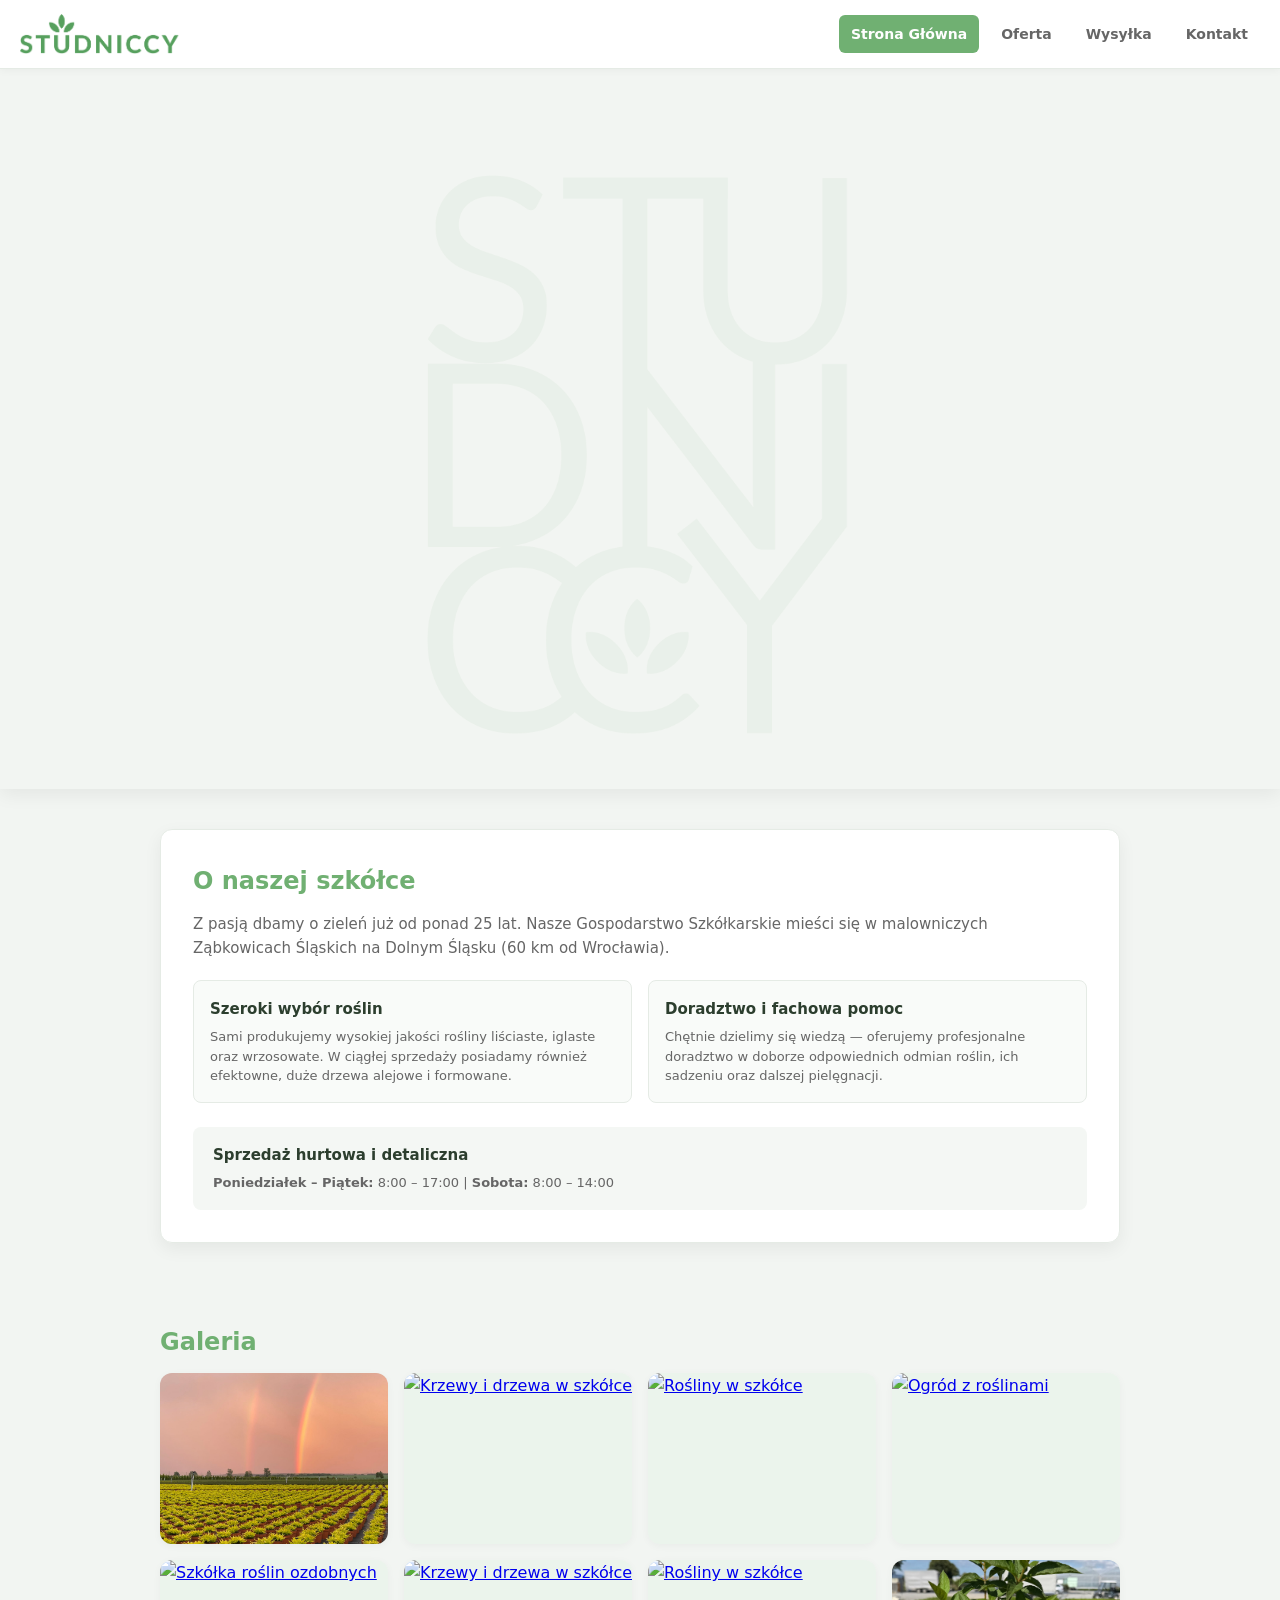
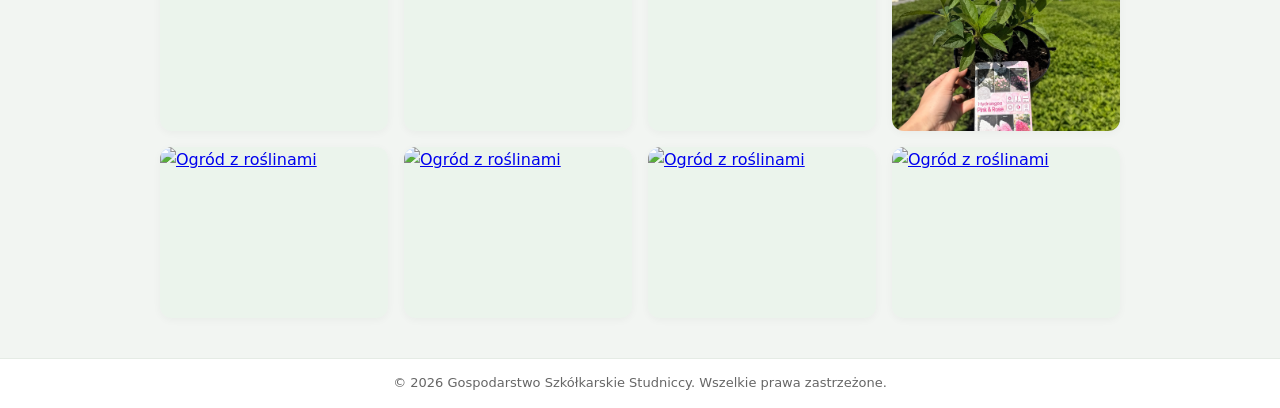
==== index.html @ 4086cefc "zmiany na telefon" ====
<!DOCTYPE html>
<html lang="pl">

<head>
    <meta charset="UTF-8">
    <title>Szkółka Roślin Studniccy</title>
    <link rel="stylesheet" href="style.css">
    <link rel="stylesheet" href="https://cdn.jsdelivr.net/npm/@fancyapps/ui@5.0/dist/fancybox/fancybox.css" />
    <meta name="viewport" content="width=device-width, initial-scale=1.0">
</head>

<body>

    <div class="bg-watermark"></div>

    <header class="navbar">
        <a href="index.html" class="logo">
            <img src="zdjecia/logo.png" alt="Szkółka Studniccy">
        </a>
        <nav class="nav-links">
            <a href="index.html" class="active">Strona Główna</a>
            <a href="oferta.html">Oferta</a>
            <a href="wysylka.html">Wysyłka</a>
            <a href="kontakt.html">Kontakt</a>
        </nav>
    </header>

    <section class="hero-video">
        <div class="video-container">
            <iframe
                src="https://www.youtube.com/embed/TWOJE_ID_FILMU?autoplay=1&mute=1&loop=1&playlist=TWOJE_ID_FILMU&controls=0&rel=0"
                title="Film z drona Gospodarstwo Studniccy"
                allow="accelerometer; autoplay; clipboard-write; encrypted-media; gyroscope; picture-in-picture"
                allowfullscreen>
            </iframe>
        </div>
    </section>
    <section class="about-section">
        <div class="about-card-wrapper">

            <div class="about-content">
                <h2>O naszej szkółce</h2>
                <p class="lead-text">
                    Z pasją dbamy o zieleń już od ponad 25 lat. Nasze Gospodarstwo Szkółkarskie mieści się w
                    malowniczych Ząbkowicach Śląskich na Dolnym Śląsku (60 km od Wrocławia).
                </p>

                <div class="about-grid">
                    <div class="about-card">
                        <h3>Szeroki wybór roślin</h3>
                        <p>Sami produkujemy wysokiej jakości rośliny liściaste, iglaste oraz wrzosowate. W ciągłej
                            sprzedaży posiadamy również efektowne, duże drzewa alejowe i formowane.</p>
                    </div>

                    <div class="about-card">
                        <h3>Doradztwo i fachowa pomoc</h3>
                        <p>Chętnie dzielimy się wiedzą — oferujemy profesjonalne doradztwo w doborze odpowiednich odmian
                            roślin, ich sadzeniu oraz dalszej pielęgnacji.</p>
                    </div>
                </div>

                <div class="opening-hours">
                    <h3>Sprzedaż hurtowa i detaliczna</h3>
                    <p><strong>Poniedziałek – Piątek:</strong> 8:00 – 17:00 | <strong>Sobota:</strong> 8:00 – 14:00</p>
                </div>
            </div>
        </div>
    </section>

    <section class="gallery-section">
        <h2>Galeria</h2>
        <div class="gallery-grid">
            <a href="zdjecia/11.jpg" data-fancybox="galeria" data-caption="Szkółka roślin ozdobnych">
                <img src="zdjecia/11.jpg" alt="Szkółka roślin ozdobnych">
            </a>
            <a href="zdjecia/12.jpg" data-fancybox="galeria" data-caption="Krzewy i drzewa w szkółce">
                <img src="zdjecia/12.jpg" alt="Krzewy i drzewa w szkółce">
            </a>
            <a href="zdjecia/13.jpg" data-fancybox="galeria" data-caption="Rośliny w szkółce">
                <img src="zdjecia/13.jpg" alt="Rośliny w szkółce">
            </a>
            <a href="zdjecia/10.jpg" data-fancybox="galeria" data-caption="Ogród z roślinami">
                <img src="zdjecia/10.jpg" alt="Ogród z roślinami">
            </a>
            <a href="zdjecia/8.jpg" data-fancybox="galeria" data-caption="Szkółka roślin ozdobnych">
                <img src="zdjecia/8.jpg" alt="Szkółka roślin ozdobnych">
            </a>
            <a href="zdjecia/7.jpg" data-fancybox="galeria" data-caption="Krzewy i drzewa w szkółce">
                <img src="zdjecia/7.jpg" alt="Krzewy i drzewa w szkółce">
            </a>
            <a href="zdjecia/6.jpg" data-fancybox="galeria" data-caption="Rośliny w szkółce">
                <img src="zdjecia/6.jpg" alt="Rośliny w szkółce">
            </a>
            <a href="zdjecia/5.jpg" data-fancybox="galeria" data-caption="Ogród z roślinami">
                <img src="zdjecia/5.jpg" alt="Ogród z roślinami">
            </a>
            <a href="zdjecia/4.jpg" data-fancybox="galeria" data-caption="Ogród z roślinami">
                <img src="zdjecia/4.jpg" alt="Ogród z roślinami">
            </a>
            <a href="zdjecia/3.jpg" data-fancybox="galeria" data-caption="Ogród z roślinami">
                <img src="zdjecia/3.jpg" alt="Ogród z roślinami">
            </a>
            <a href="zdjecia/14.jpg" data-fancybox="galeria" data-caption="Ogród z roślinami">
                <img src="zdjecia/14.jpg" alt="Ogród z roślinami">
            </a>
            <a href="zdjecia/15.jpg" data-fancybox="galeria" data-caption="Ogród z roślinami">
                <img src="zdjecia/15.jpg" alt="Ogród z roślinami">
            </a>
        </div>
    </section>

    <footer class="footer">
        <p>&copy; 2026 Gospodarstwo Szkółkarskie Studniccy. Wszelkie prawa zastrzeżone.</p>
    </footer>

    <script src="https://cdn.jsdelivr.net/npm/@fancyapps/ui@5.0/dist/fancybox/fancybox.umd.js"></script>
    <script>
        Fancybox.bind("[data-fancybox]", {
        });
    </script>
</body>

</html>
---- style.css ----
:root {
    --primary-color: #70B072;
    --primary-hover: #5A9B5C;
    --bg-cozy: #F2F5F2;
    --card-bg: #FFFFFF;
    --text-color: #2C3E2E;
    --text-muted: #666666;
    --border-radius: 12px;
    --shadow-sm: 0 2px 8px rgba(0, 0, 0, 0.04);
    --shadow-md: 0 6px 18px rgba(0, 0, 0, 0.06);
}

* {
    box-sizing: border-box;
    margin: 0;
    padding: 0;
}

body {
    font-family: 'Segoe UI', system-ui, -apple-system, sans-serif;
    background-color: var(--bg-cozy);
    color: var(--text-color);
    line-height: 1.6;
    display: flex;
    flex-direction: column;
    min-height: 100vh;
    position: relative;
}

.bg-watermark {
    position: fixed;
    top: 50%;
    left: 50%;
    transform: translate(-50%, -50%);
    width: 800px;
    height: 800px;
    background-image: url('zdjecia/logotlo.png');
    background-repeat: no-repeat;
    background-position: center;
    background-size: contain;
    opacity: 0.05;
    pointer-events: none;
    z-index: -1;
}

.navbar {
    background-color: var(--card-bg);
    border-bottom: 1px solid #E5EBE5;
    padding: 14px 20px;
    display: flex;
    justify-content: space-between;
    align-items: center;
    top: 0;
    z-index: 1000;
    box-shadow: var(--shadow-sm);
    width: 100%;
}

.logo {
    display: flex;
    align-items: center;
    text-decoration: none;
    font-size: 18px;
    font-weight: 800;
    color: var(--primary-color);
    letter-spacing: 1px;
}

.logo img {
    height: 40px;
    width: auto;
    display: block;
}

.nav-links {
    display: flex;
    align-items: center;
    gap: 10px;
}

.nav-links a {
    text-decoration: none;
    color: var(--text-muted);
    font-weight: 600;
    font-size: 14px;
    padding: 8px 12px;
    border-radius: 6px;
    transition: all 0.2s ease;
}

.nav-links a:hover {
    color: var(--primary-color);
    background-color: #EBF4EC;
}

.nav-links a.active {
    color: var(--card-bg);
    background-color: var(--primary-color);
}

.hero-video {
    max-width: 100%;
    margin: 0;
    padding: 0;
    width: 100%;
}

.video-container {
    position: relative;
    padding-bottom: 56.25%;
    height: 0;
    overflow: hidden;
    border-radius: 0;
    box-shadow: var(--shadow-md);
}

.video-container iframe {
    position: absolute;
    top: 0;
    left: 0;
    width: 100%;
    height: 100%;
    border: none;
}

.about-section,
.shipping-section,
.gallery-section,
.info-section,
.offer-section,
.map-section,
.company-photo-section {
    max-width: 1000px;
    margin: 40px auto;
    padding: 0 20px;
    width: 100%;
}

.about-card-wrapper {
    background: var(--card-bg);
    border-radius: var(--border-radius);
    border: 1px solid #E5EBE5;
    box-shadow: var(--shadow-md);
    display: flex;
    gap: 32px;
    padding: 32px;
    align-items: center;
}

.about-image {
    flex: 0 0 40%;
    border-radius: 8px;
    overflow: hidden;
}

.about-image img {
    width: 100%;
    height: 100%;
    max-height: 320px;
    object-fit: cover;
    object-position: center;
    display: block;
    border-radius: 8px;
}

.about-content,
.about-text {
    flex: 1;
    display: flex;
    flex-direction: column;
}

.about-content h2,
.about-text h2,
.gallery-section h2,
.offer-section h2 {
    color: var(--primary-color);
    font-size: 24px;
    margin-bottom: 12px;
}

.lead-text {
    font-size: 15px;
    line-height: 1.6;
    color: var(--text-muted);
    margin-bottom: 20px;
}

.about-grid {
    display: grid;
    grid-template-columns: 1fr 1fr;
    gap: 16px;
    margin-bottom: 24px;
}

.about-card {
    background: #F9FBF9;
    padding: 16px;
    border-radius: 8px;
    border: 1px solid #E5EBE5;
}

.about-card h3 {
    margin-top: 0;
    font-size: 15px;
    color: var(--text-color);
    margin-bottom: 6px;
}

.about-card p {
    margin: 0;
    color: var(--text-muted);
    font-size: 13px;
    line-height: 1.5;
}

.opening-hours {
    background: #F4F7F4;
    padding: 16px 20px;
    border-radius: 8px;
}

.opening-hours h3 {
    margin: 0 0 6px 0;
    font-size: 15px;
    color: var(--text-color);
}

.opening-hours p {
    margin: 0;
    font-size: 13px;
    color: var(--text-muted);
}

.shipping-grid {
    display: grid;
    grid-template-columns: repeat(3, 1fr);
    gap: 20px;
    margin-top: 30px;
}

.shipping-card {
    background: var(--card-bg);
    padding: 24px 20px;
    border-radius: var(--border-radius);
    border: 1px solid #E5EBE5;
    box-shadow: var(--shadow-md);
    text-align: center;
}

.shipping-card h3 {
    font-size: 16px;
    color: var(--primary-color);
    margin-bottom: 10px;
}

.shipping-card p {
    margin: 0;
    color: var(--text-muted);
    font-size: 13.5px;
    line-height: 1.5;
}

.shipping-footer-grid {
    display: grid;
    grid-template-columns: 1fr 1fr;
    gap: 20px;
    margin-top: 30px;
}

.piorin-box,
.note-box {
    background: var(--card-bg);
    padding: 22px 24px;
    border-radius: var(--border-radius);
    box-shadow: var(--shadow-md);
    border: 1px solid #E5EBE5;
}

.piorin-box h4,
.note-box h4 {
    margin: 0 0 8px 0;
    font-size: 15px;
    color: var(--text-color);
}

.piorin-box p,
.note-box p {
    margin: 0;
    font-size: 13.5px;
    color: var(--text-muted);
    line-height: 1.5;
}

.gallery-grid {
    display: grid;
    grid-template-columns: repeat(auto-fill, minmax(220px, 1fr));
    gap: 16px;
}

.gallery-grid a[data-fancybox] {
    display: block;
    position: relative;
    width: 100%;
    aspect-ratio: 4 / 3;
    overflow: hidden;
    border-radius: var(--border-radius);
    box-shadow: var(--shadow-sm);
    background-color: #EBF4EC;
    cursor: pointer;
}

.gallery-grid a[data-fancybox] img {
    width: 100%;
    height: 100%;
    object-fit: cover;
    display: block;
    border-radius: 0;
    transition: transform 0.3s ease, filter 0.3s ease;
}

.gallery-grid a[data-fancybox]:hover img {
    transform: scale(1.06);
    filter: brightness(1.03);
}

.info-grid {
    display: grid;
    grid-template-columns: repeat(3, 1fr);
    gap: 20px;
}

.info-card {
    background-color: var(--card-bg);
    padding: 24px 20px;
    border-radius: var(--border-radius);
    box-shadow: var(--shadow-md);
    text-align: center;
}

.info-card h3 {
    color: var(--primary-color);
    margin-bottom: 8px;
}

.offer-desc {
    margin-bottom: 20px;
    color: var(--text-muted);
}

.category-buttons {
    display: flex;
    gap: 10px;
    margin-bottom: 20px;
}

.category-btn {
    background-color: var(--card-bg);
    color: var(--primary-color);
    border: 1px solid var(--primary-color);
    padding: 8px 20px;
    border-radius: 8px;
    font-weight: 600;
    font-size: 14px;
    cursor: pointer;
    transition: all 0.2s ease;
}

.category-btn.active,
.category-btn:hover {
    background-color: var(--primary-color);
    color: #FFFFFF;
}

.table-container {
    background-color: var(--card-bg);
    border-radius: var(--border-radius);
    box-shadow: var(--shadow-md);
    overflow: hidden;
}

.offer-table {
    width: 100%;
    border-collapse: collapse;
    text-align: left;
}

.offer-table th {
    background-color: var(--primary-color);
    color: #FFFFFF;
    padding: 14px 18px;
    font-weight: 600;
    font-size: 14px;
}

.offer-table td {
    padding: 14px 18px;
    border-bottom: 1px solid #F0F4F0;
    font-size: 14px;
}

.offer-table tbody tr:nth-child(even) {
    background-color: #FBFDFB;
}

.map-container {
    position: relative;
    padding-bottom: 40%;
    height: 0;
    overflow: hidden;
    border-radius: var(--border-radius);
    box-shadow: var(--shadow-md);
}

.map-container iframe {
    position: absolute;
    top: 0;
    left: 0;
    width: 100%;
    height: 100%;
    border: none;
}

.company-photo-card img {
    width: 100%;
    height: auto;
    object-fit: cover;
    border-radius: var(--border-radius);
    box-shadow: var(--shadow-md);
    overflow: hidden;
}

.allegro-section {
    max-width: 1000px;
    margin: 30px auto 0 auto;
    padding: 0 20px;
    width: 100%;
}

.allegro-card {
    background-color: var(--card-bg);
    border: 1px solid #E2EDE2;
    padding: 35px 20px;
    border-radius: var(--border-radius);
    box-shadow: var(--shadow-md);
    display: flex;
    flex-direction: column;
    align-items: center;
    text-align: center;
}

.allegro-card h2 {
    color: var(--primary-color);
    margin-bottom: 10px;
    font-size: 22px;
}

.allegro-card p {
    margin-bottom: 20px;
    color: var(--text-muted);
    max-width: 600px;
    font-size: 14px;
}

.allegro-btn {
    display: inline-block;
    margin: 0 auto;
    background-color: #FF5A00;
    color: #FFFFFF;
    padding: 14px 32px;
    text-decoration: none;
    font-weight: 700;
    font-size: 15px;
    border-radius: 8px;
    box-shadow: 0 4px 12px rgba(255, 90, 0, 0.2);
    transition: all 0.2s ease;
}

.allegro-btn:hover {
    background-color: #E04F00;
    transform: translateY(-2px);
}

.contact-list {
    list-style: none;
    padding: 0;
    margin: 0 0 24px 0;
}

.contact-list li {
    font-size: 15px;
    color: var(--text-color);
    padding: 8px 0;
    border-bottom: 1px solid #E5EBE5;
}

.contact-list li:last-child {
    border-bottom: none;
}

.contact-list a {
    color: var(--primary-color);
    text-decoration: none;
    font-weight: 600;
}

.contact-list a:hover {
    text-decoration: underline;
}

.footer {
    margin-top: auto;
    text-align: center;
    padding: 14px 20px;
    background-color: var(--card-bg);
    border-top: 1px solid #E5EBE5;
    color: var(--text-muted);
    font-size: 13px;
}

/* Wklej na samym dole pliku style.css */
@media (max-width: 850px) {
    .navbar {
        flex-direction: column !important;
        gap: 15px !important;
        padding: 15px !important;
    }

    .nav-links {
        flex-direction: column !important;
        width: 100% !important;
        gap: 8px !important;
    }

    .nav-links a {
        width: 100% !important;
        text-align: center !important;
    }

    .about-grid {
        grid-template-columns: 1fr !important;
    }

    .gallery-grid {
        grid-template-columns: 1fr !important;
    }

    .shipping-grid,
    .shipping-footer-grid,
    .info-grid {
        grid-template-columns: 1fr !important;
    }

    .about-card-wrapper {
        flex-direction: column !important;
    }
}
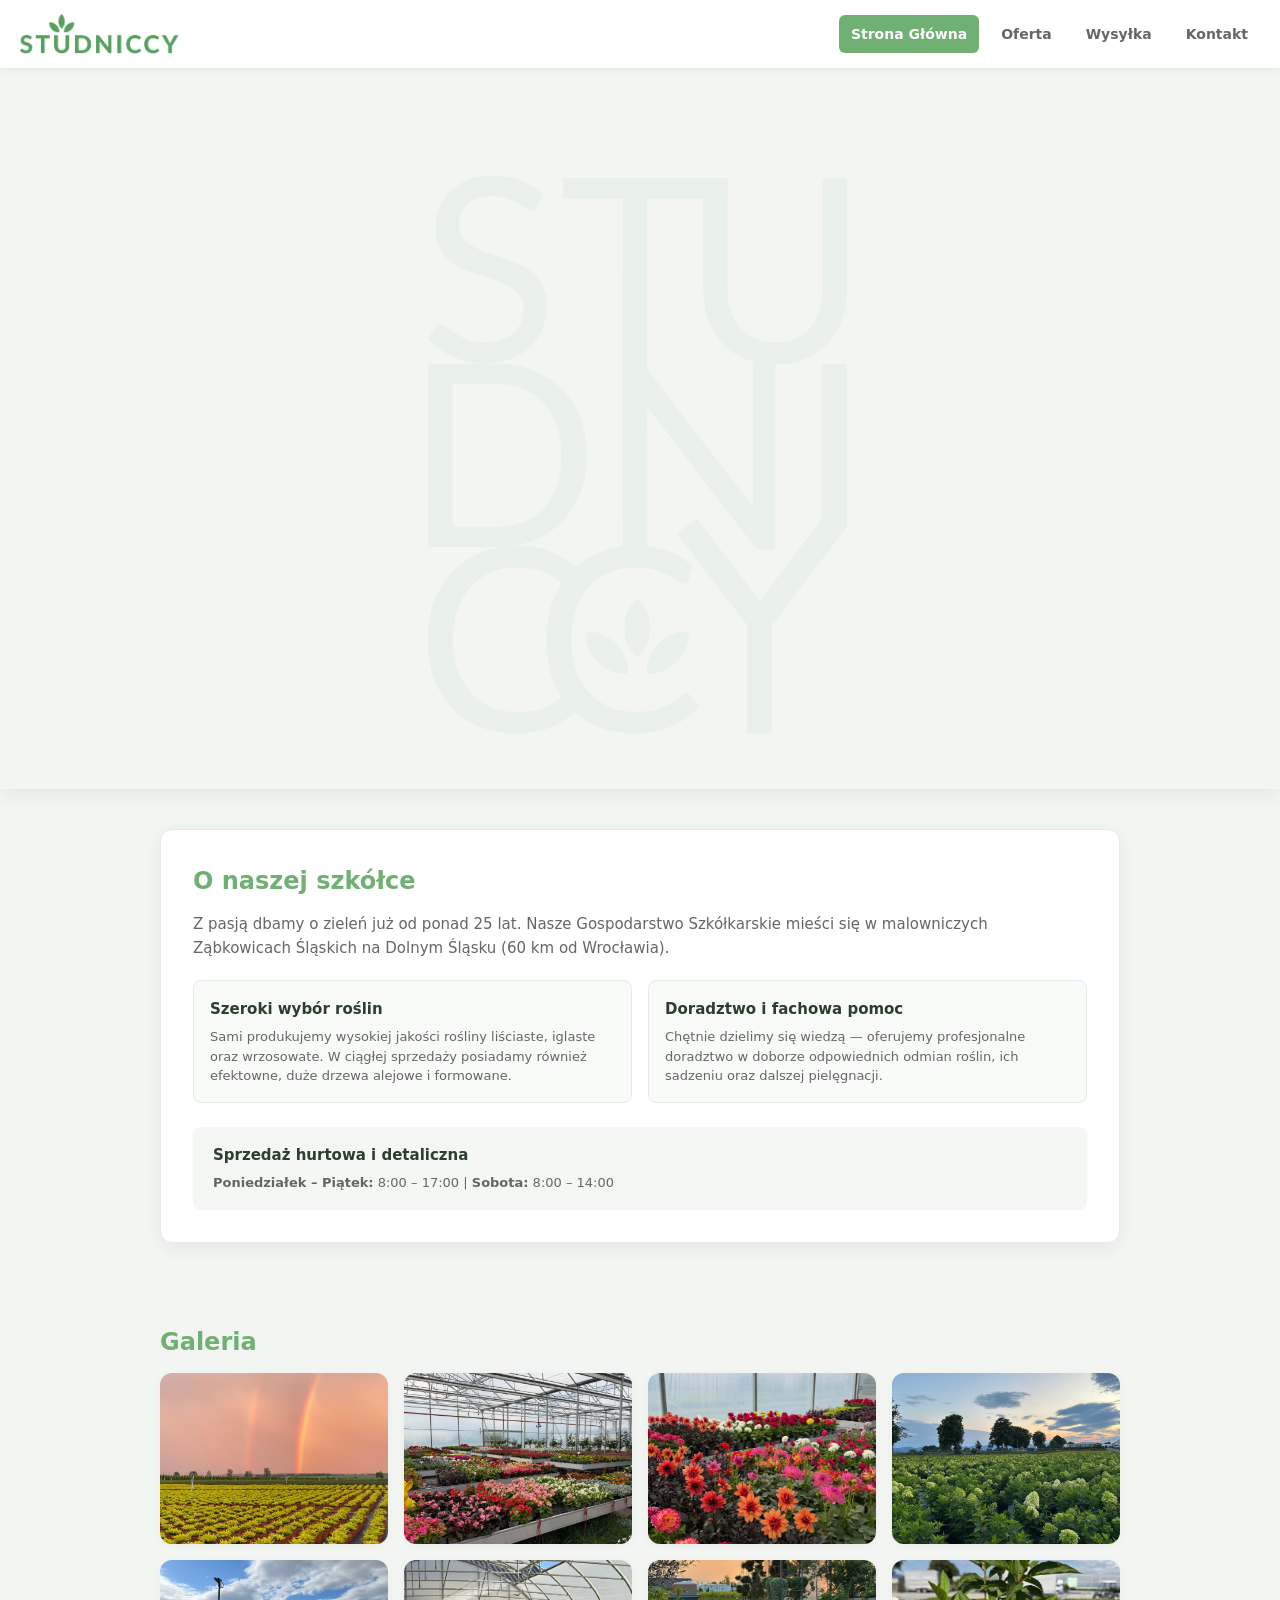
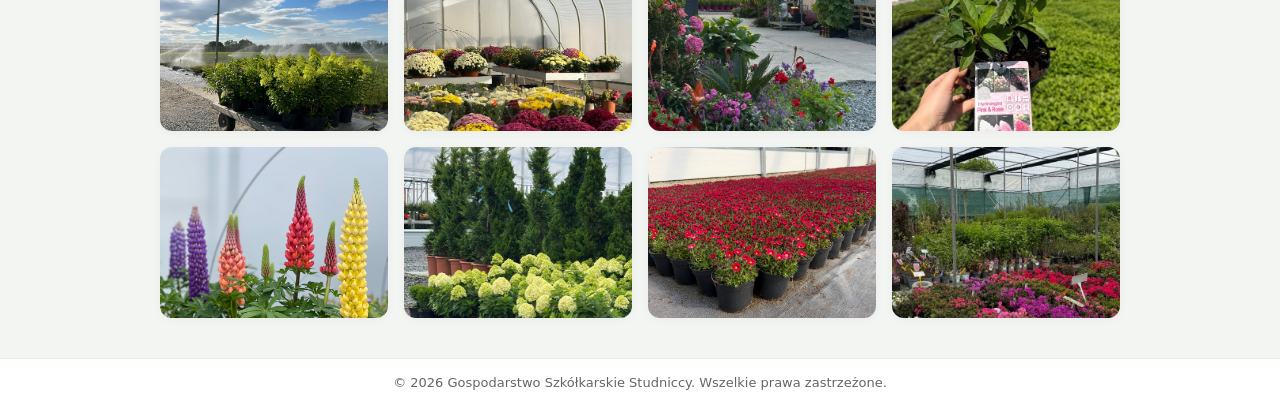
==== commit 69956f61: "Zdjecia rozmiar" ====
--- a/index.html
+++ b/index.html
@@ -71,40 +71,40 @@
         <h2>Galeria</h2>
         <div class="gallery-grid">
             <a href="zdjecia/11.jpg" data-fancybox="galeria" data-caption="Szkółka roślin ozdobnych">
-                <img src="zdjecia/11.jpg" alt="Szkółka roślin ozdobnych">
+                <img src="zdjecia/Mini/11.jpg" alt="Szkółka roślin ozdobnych">
             </a>
             <a href="zdjecia/12.jpg" data-fancybox="galeria" data-caption="Krzewy i drzewa w szkółce">
-                <img src="zdjecia/12.jpg" alt="Krzewy i drzewa w szkółce">
+                <img src="zdjecia/Mini/12.jpg" alt="Krzewy i drzewa w szkółce">
             </a>
             <a href="zdjecia/13.jpg" data-fancybox="galeria" data-caption="Rośliny w szkółce">
-                <img src="zdjecia/13.jpg" alt="Rośliny w szkółce">
+                <img src="zdjecia/Mini/13.jpg" alt="Rośliny w szkółce">
             </a>
             <a href="zdjecia/10.jpg" data-fancybox="galeria" data-caption="Ogród z roślinami">
-                <img src="zdjecia/10.jpg" alt="Ogród z roślinami">
+                <img src="zdjecia/Mini/10.jpg" alt="Ogród z roślinami">
             </a>
             <a href="zdjecia/8.jpg" data-fancybox="galeria" data-caption="Szkółka roślin ozdobnych">
-                <img src="zdjecia/8.jpg" alt="Szkółka roślin ozdobnych">
+                <img src="zdjecia/Mini/8.jpg" alt="Szkółka roślin ozdobnych">
             </a>
             <a href="zdjecia/7.jpg" data-fancybox="galeria" data-caption="Krzewy i drzewa w szkółce">
-                <img src="zdjecia/7.jpg" alt="Krzewy i drzewa w szkółce">
+                <img src="zdjecia/Mini/7.jpg" alt="Krzewy i drzewa w szkółce">
             </a>
             <a href="zdjecia/6.jpg" data-fancybox="galeria" data-caption="Rośliny w szkółce">
-                <img src="zdjecia/6.jpg" alt="Rośliny w szkółce">
+                <img src="zdjecia/Mini/6.jpg" alt="Rośliny w szkółce">
             </a>
             <a href="zdjecia/5.jpg" data-fancybox="galeria" data-caption="Ogród z roślinami">
-                <img src="zdjecia/5.jpg" alt="Ogród z roślinami">
+                <img src="zdjecia/Mini/5.jpg" alt="Ogród z roślinami">
             </a>
             <a href="zdjecia/4.jpg" data-fancybox="galeria" data-caption="Ogród z roślinami">
-                <img src="zdjecia/4.jpg" alt="Ogród z roślinami">
+                <img src="zdjecia/Mini/4.jpg" alt="Ogród z roślinami">
             </a>
             <a href="zdjecia/3.jpg" data-fancybox="galeria" data-caption="Ogród z roślinami">
-                <img src="zdjecia/3.jpg" alt="Ogród z roślinami">
+                <img src="zdjecia/Mini/3.jpg" alt="Ogród z roślinami">
             </a>
             <a href="zdjecia/14.jpg" data-fancybox="galeria" data-caption="Ogród z roślinami">
-                <img src="zdjecia/14.jpg" alt="Ogród z roślinami">
+                <img src="zdjecia/Mini/14.jpg" alt="Ogród z roślinami">
             </a>
             <a href="zdjecia/15.jpg" data-fancybox="galeria" data-caption="Ogród z roślinami">
-                <img src="zdjecia/15.jpg" alt="Ogród z roślinami">
+                <img src="zdjecia/Mini/15.jpg" alt="Ogród z roślinami">
             </a>
         </div>
     </section>
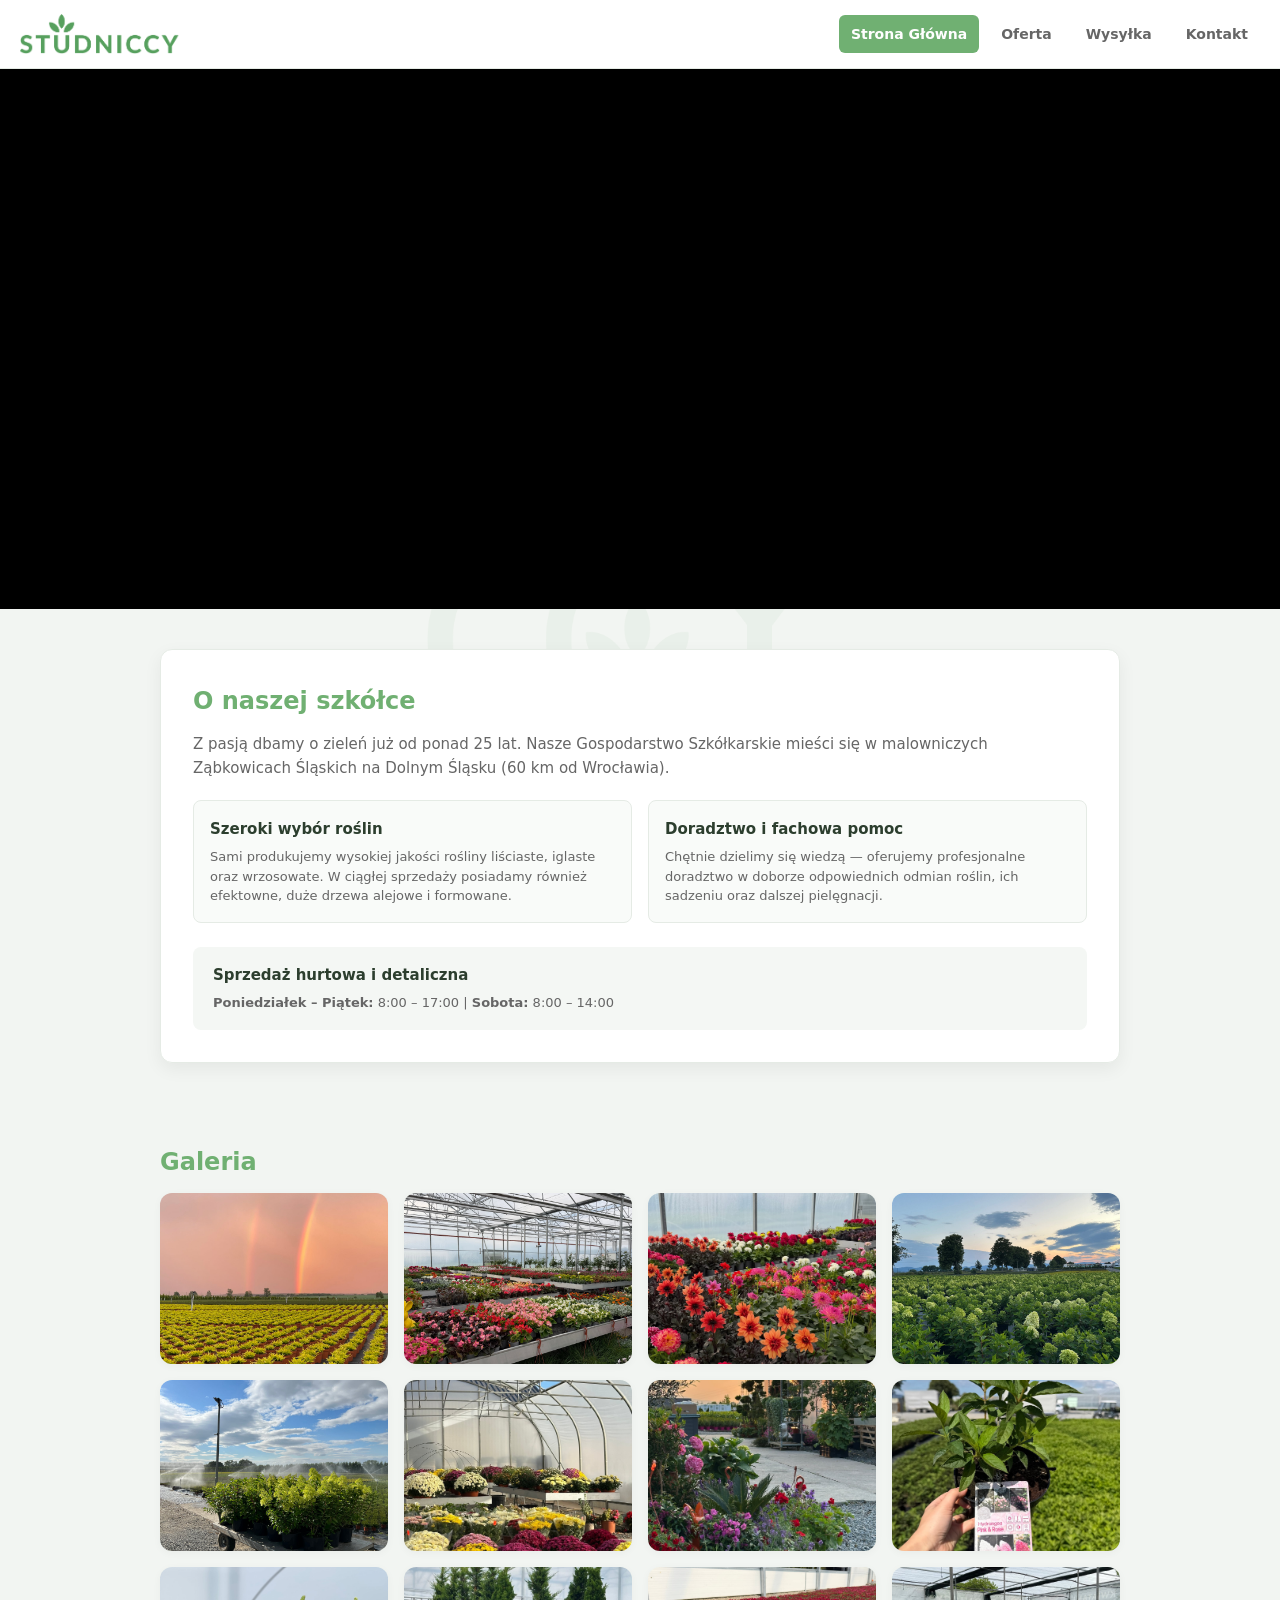
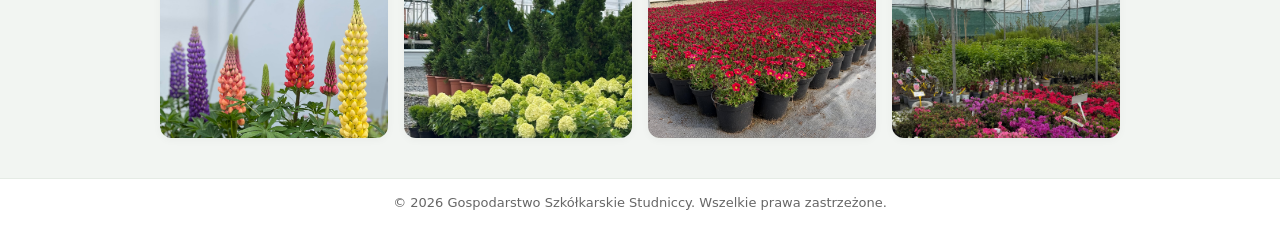
==== commit ceeb7757: "Video" ====
--- a/index.html
+++ b/index.html
@@ -24,17 +24,15 @@
             <a href="kontakt.html">Kontakt</a>
         </nav>
     </header>
-
-    <section class="hero-video">
-        <div class="video-container">
-            <iframe
-                src="https://www.youtube.com/embed/TWOJE_ID_FILMU?autoplay=1&mute=1&loop=1&playlist=TWOJE_ID_FILMU&controls=0&rel=0"
-                title="Film z drona Gospodarstwo Studniccy"
-                allow="accelerometer; autoplay; clipboard-write; encrypted-media; gyroscope; picture-in-picture"
-                allowfullscreen>
-            </iframe>
-        </div>
-    </section>
+<section class="hero-video">
+    <div class="video-container">
+        <video autoplay muted loop playsinline class="bg-video">
+            <source src="zdjecia/film.mp4" type="video/mp4">
+            Twoja przeglądarka nie obsługuje odtwarzania wideo.
+        </video>
+    </div>
+</section>
+    
     <section class="about-section">
         <div class="about-card-wrapper">
 
--- a/style.css
+++ b/style.css
@@ -99,28 +99,27 @@
 }
 
 .hero-video {
-    max-width: 100%;
-    margin: 0;
-    padding: 0;
-    width: 100%;
+    position: relative;
+    width: 100%;
+    height: 60vh;
+    min-height: 350px;
+    overflow: hidden;
+    background-color: #000;
 }
 
 .video-container {
-    position: relative;
-    padding-bottom: 56.25%;
-    height: 0;
-    overflow: hidden;
-    border-radius: 0;
-    box-shadow: var(--shadow-md);
-}
-
-.video-container iframe {
     position: absolute;
     top: 0;
     left: 0;
     width: 100%;
     height: 100%;
-    border: none;
+}
+
+.bg-video {
+    width: 100%;
+    height: 100%;
+    object-fit: cover;
+    display: block;
 }
 
 .about-section,
@@ -554,4 +553,10 @@
     .about-card-wrapper {
         flex-direction: column !important;
     }
+
+    .hero-video {
+        height: 40vh !important;
+        min-height: 250px !important;
+    }
+
 }
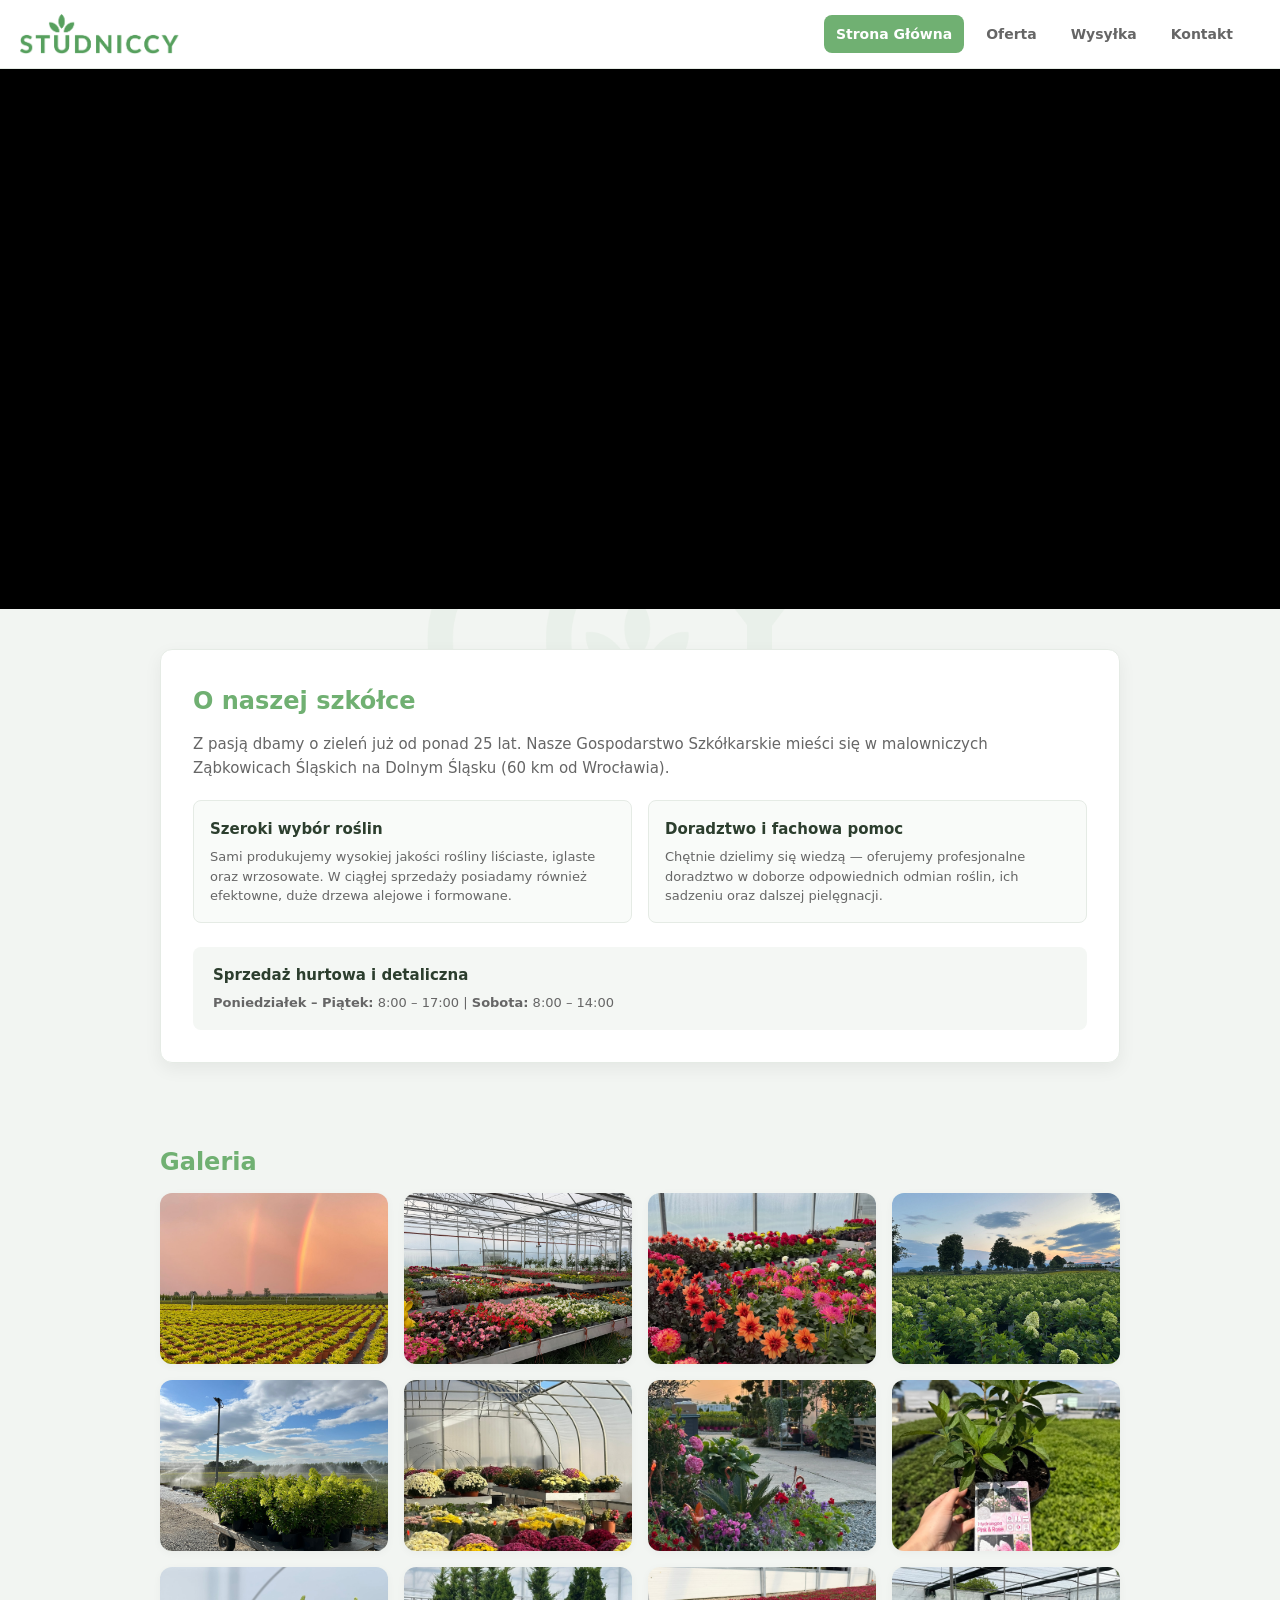
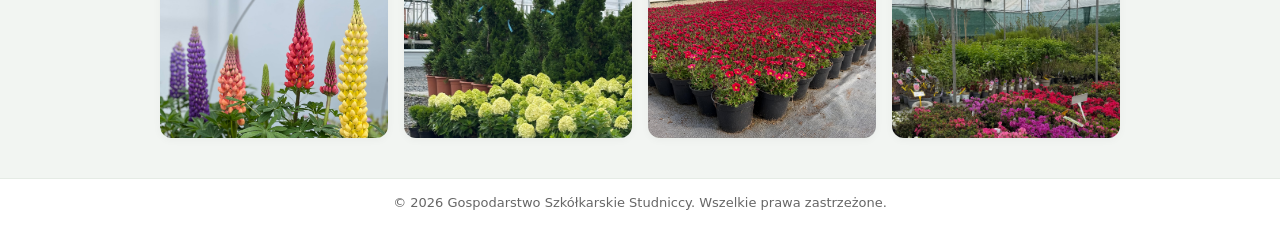
==== commit 57874b96: "Zmiana jezyka" ====
--- a/index.html
+++ b/index.html
@@ -7,6 +7,7 @@
     <link rel="stylesheet" href="style.css">
     <link rel="stylesheet" href="https://cdn.jsdelivr.net/npm/@fancyapps/ui@5.0/dist/fancybox/fancybox.css" />
     <meta name="viewport" content="width=device-width, initial-scale=1.0">
+    <link rel="icon" type="image/png" href="zdjecia/logomini.png">
 </head>
 
 <body>
@@ -15,27 +16,37 @@
 
     <header class="navbar">
         <a href="index.html" class="logo">
-            <img src="zdjecia/logo.png" alt="Szkółka Studniccy">
+            <img src="zdjecia/logo.png" alt="Logo">
         </a>
-        <nav class="nav-links">
+
+        <nav class="nav-links" id="nav-links">
             <a href="index.html" class="active">Strona Główna</a>
             <a href="oferta.html">Oferta</a>
             <a href="wysylka.html">Wysyłka</a>
             <a href="kontakt.html">Kontakt</a>
+            <div id="google_translate_element"></div>
         </nav>
+
+        <div class="nav-right">
+            <button class="burger-menu" id="burger-btn" aria-label="Menu">
+                <span></span>
+                <span></span>
+                <span></span>
+            </button>
+        </div>
     </header>
-<section class="hero-video">
-    <div class="video-container">
-        <video autoplay muted loop playsinline class="bg-video">
-            <source src="zdjecia/film.mp4" type="video/mp4">
-            Twoja przeglądarka nie obsługuje odtwarzania wideo.
-        </video>
-    </div>
-</section>
-    
+
+    <section class="hero-video">
+        <div class="video-container">
+            <video autoplay muted loop playsinline class="bg-video">
+                <source src="zdjecia/film.mp4" type="video/mp4">
+                Twoja przeglądarka nie obsługuje odtwarzania wideo.
+            </video>
+        </div>
+    </section>
+
     <section class="about-section">
         <div class="about-card-wrapper">
-
             <div class="about-content">
                 <h2>O naszej szkółce</h2>
                 <p class="lead-text">
@@ -68,40 +79,40 @@
     <section class="gallery-section">
         <h2>Galeria</h2>
         <div class="gallery-grid">
-            <a href="zdjecia/11.jpg" data-fancybox="galeria" data-caption="Szkółka roślin ozdobnych">
+            <a href="zdjecia/Normal/11.jpg" data-fancybox="galeria" data-caption="Szkółka roślin ozdobnych">
                 <img src="zdjecia/Mini/11.jpg" alt="Szkółka roślin ozdobnych">
             </a>
-            <a href="zdjecia/12.jpg" data-fancybox="galeria" data-caption="Krzewy i drzewa w szkółce">
+            <a href="zdjecia/Normal/12.jpg" data-fancybox="galeria" data-caption="Krzewy i drzewa w szkółce">
                 <img src="zdjecia/Mini/12.jpg" alt="Krzewy i drzewa w szkółce">
             </a>
-            <a href="zdjecia/13.jpg" data-fancybox="galeria" data-caption="Rośliny w szkółce">
+            <a href="zdjecia/Normal/13.jpg" data-fancybox="galeria" data-caption="Rośliny w szkółce">
                 <img src="zdjecia/Mini/13.jpg" alt="Rośliny w szkółce">
             </a>
-            <a href="zdjecia/10.jpg" data-fancybox="galeria" data-caption="Ogród z roślinami">
+            <a href="zdjecia/Normal/10.jpg" data-fancybox="galeria" data-caption="Ogród z roślinami">
                 <img src="zdjecia/Mini/10.jpg" alt="Ogród z roślinami">
             </a>
-            <a href="zdjecia/8.jpg" data-fancybox="galeria" data-caption="Szkółka roślin ozdobnych">
+            <a href="zdjecia/Normal/8.jpg" data-fancybox="galeria" data-caption="Szkółka roślin ozdobnych">
                 <img src="zdjecia/Mini/8.jpg" alt="Szkółka roślin ozdobnych">
             </a>
-            <a href="zdjecia/7.jpg" data-fancybox="galeria" data-caption="Krzewy i drzewa w szkółce">
+            <a href="zdjecia/Normal/7.jpg" data-fancybox="galeria" data-caption="Krzewy i drzewa w szkółce">
                 <img src="zdjecia/Mini/7.jpg" alt="Krzewy i drzewa w szkółce">
             </a>
-            <a href="zdjecia/6.jpg" data-fancybox="galeria" data-caption="Rośliny w szkółce">
+            <a href="zdjecia/Normal/6.jpg" data-fancybox="galeria" data-caption="Rośliny w szkółce">
                 <img src="zdjecia/Mini/6.jpg" alt="Rośliny w szkółce">
             </a>
-            <a href="zdjecia/5.jpg" data-fancybox="galeria" data-caption="Ogród z roślinami">
+            <a href="zdjecia/Normal/5.jpg" data-fancybox="galeria" data-caption="Ogród z roślinami">
                 <img src="zdjecia/Mini/5.jpg" alt="Ogród z roślinami">
             </a>
-            <a href="zdjecia/4.jpg" data-fancybox="galeria" data-caption="Ogród z roślinami">
+            <a href="zdjecia/Normal/4.jpg" data-fancybox="galeria" data-caption="Ogród z roślinami">
                 <img src="zdjecia/Mini/4.jpg" alt="Ogród z roślinami">
             </a>
-            <a href="zdjecia/3.jpg" data-fancybox="galeria" data-caption="Ogród z roślinami">
+            <a href="zdjecia/Normal/3.jpg" data-fancybox="galeria" data-caption="Ogród z roślinami">
                 <img src="zdjecia/Mini/3.jpg" alt="Ogród z roślinami">
             </a>
-            <a href="zdjecia/14.jpg" data-fancybox="galeria" data-caption="Ogród z roślinami">
+            <a href="zdjecia/Normal/14.jpg" data-fancybox="galeria" data-caption="Ogród z roślinami">
                 <img src="zdjecia/Mini/14.jpg" alt="Ogród z roślinami">
             </a>
-            <a href="zdjecia/15.jpg" data-fancybox="galeria" data-caption="Ogród z roślinami">
+            <a href="zdjecia/Normal/15.jpg" data-fancybox="galeria" data-caption="Ogród z roślinami">
                 <img src="zdjecia/Mini/15.jpg" alt="Ogród z roślinami">
             </a>
         </div>
@@ -113,9 +124,32 @@
 
     <script src="https://cdn.jsdelivr.net/npm/@fancyapps/ui@5.0/dist/fancybox/fancybox.umd.js"></script>
     <script>
-        Fancybox.bind("[data-fancybox]", {
-        });
+        Fancybox.bind("[data-fancybox]", {});
+
+        const burgerBtn = document.getElementById('burger-btn');
+        const navLinks = document.getElementById('nav-links');
+
+        if (burgerBtn && navLinks) {
+            burgerBtn.addEventListener('click', () => {
+                navLinks.classList.toggle('active');
+            });
+
+            document.querySelectorAll('.nav-links a').forEach(link => {
+                link.addEventListener('click', () => {
+                    navLinks.classList.remove('active');
+                });
+            });
+        }
+
+        function googleTranslateElementInit() {
+            new google.translate.TranslateElement({
+                pageLanguage: 'pl',
+                includedLanguages: 'en,pl'
+            }, 'google_translate_element');
+        }
     </script>
+    <script type="text/javascript" src="//translate.google.com/translate_a/element.js?cb=googleTranslateElementInit"></script>
+
 </body>
 
 </html>
--- a/style.css
+++ b/style.css
@@ -25,6 +25,7 @@
     flex-direction: column;
     min-height: 100vh;
     position: relative;
+    top: 0px !important;
 }
 
 .bg-watermark {
@@ -50,10 +51,10 @@
     display: flex;
     justify-content: space-between;
     align-items: center;
-    top: 0;
+    width: 100%;
+    position: relative;
     z-index: 1000;
     box-shadow: var(--shadow-sm);
-    width: 100%;
 }
 
 .logo {
@@ -72,10 +73,38 @@
     display: block;
 }
 
+.nav-right {
+    display: flex;
+    align-items: center;
+    gap: 15px;
+}
+
+.burger-menu {
+    display: none;
+    flex-direction: column;
+    justify-content: space-around;
+    width: 30px;
+    height: 25px;
+    background: transparent;
+    border: none;
+    cursor: pointer;
+    padding: 0;
+    z-index: 1001;
+}
+
+.burger-menu span {
+    width: 100%;
+    height: 3px;
+    background-color: var(--primary-color);
+    border-radius: 2px;
+    transition: all 0.3s ease;
+}
+
 .nav-links {
     display: flex;
     align-items: center;
     gap: 10px;
+    margin-left: auto;
 }
 
 .nav-links a {
@@ -84,7 +113,7 @@
     font-weight: 600;
     font-size: 14px;
     padding: 8px 12px;
-    border-radius: 6px;
+    border-radius: 8px;
     transition: all 0.2s ease;
 }
 
@@ -98,11 +127,38 @@
     background-color: var(--primary-color);
 }
 
+/* Widżet Google Translate */
+#google_translate_element {
+    display: inline-block !important;
+    margin-left: 5px;
+}
+
+.goog-te-gadget {
+    font-size: 0px !important;
+    color: transparent !important;
+}
+
+.goog-te-gadget .goog-te-combo {
+    padding: 6px 10px;
+    border-radius: 8px;
+    border: 1px solid var(--primary-color);
+    color: var(--text-color);
+    background-color: var(--card-bg);
+    font-size: 13px;
+    font-weight: 600;
+    cursor: pointer;
+    outline: none;
+}
+
+.goog-te-banner-frame.skiptranslate {
+    display: none !important;
+}
+
 .hero-video {
     position: relative;
     width: 100%;
     height: 60vh;
-    min-height: 350px;
+    min-height: 250px;
     overflow: hidden;
     background-color: #000;
 }
@@ -517,33 +573,51 @@
     font-size: 13px;
 }
 
-/* Wklej na samym dole pliku style.css */
 @media (max-width: 850px) {
     .navbar {
+        position: relative !important;
+        display: flex !important;
+        justify-content: space-between !important;
+        align-items: center !important;
+        padding: 10px 20px !important;
+        z-index: 1000;
+    }
+
+    .burger-menu {
+        display: flex !important;
+    }
+
+    .nav-links {
+        display: none;
+        position: absolute !important;
+        top: 100% !important;
+        left: 0 !important;
+        width: 100% !important;
+        background-color: #ffffff !important;
         flex-direction: column !important;
-        gap: 15px !important;
-        padding: 15px !important;
-    }
-
-    .nav-links {
-        flex-direction: column !important;
-        width: 100% !important;
-        gap: 8px !important;
+        padding: 15px 0 !important;
+        box-shadow: 0px 10px 15px rgba(0, 0, 0, 0.1) !important;
+        z-index: 1001 !important;
+        margin-left: 0 !important;
+        align-items: center !important;
+    }
+
+    .nav-links.active {
+        display: flex !important;
     }
 
     .nav-links a {
         width: 100% !important;
         text-align: center !important;
-    }
-
-    .about-grid {
-        grid-template-columns: 1fr !important;
-    }
-
-    .gallery-grid {
-        grid-template-columns: 1fr !important;
-    }
-
+        padding: 12px 0 !important;
+    }
+
+    #google_translate_element {
+        margin: 10px 0 0 0 !important;
+    }
+
+    .about-grid,
+    .gallery-grid,
     .shipping-grid,
     .shipping-footer-grid,
     .info-grid {
@@ -558,5 +632,4 @@
         height: 40vh !important;
         min-height: 250px !important;
     }
-
 }
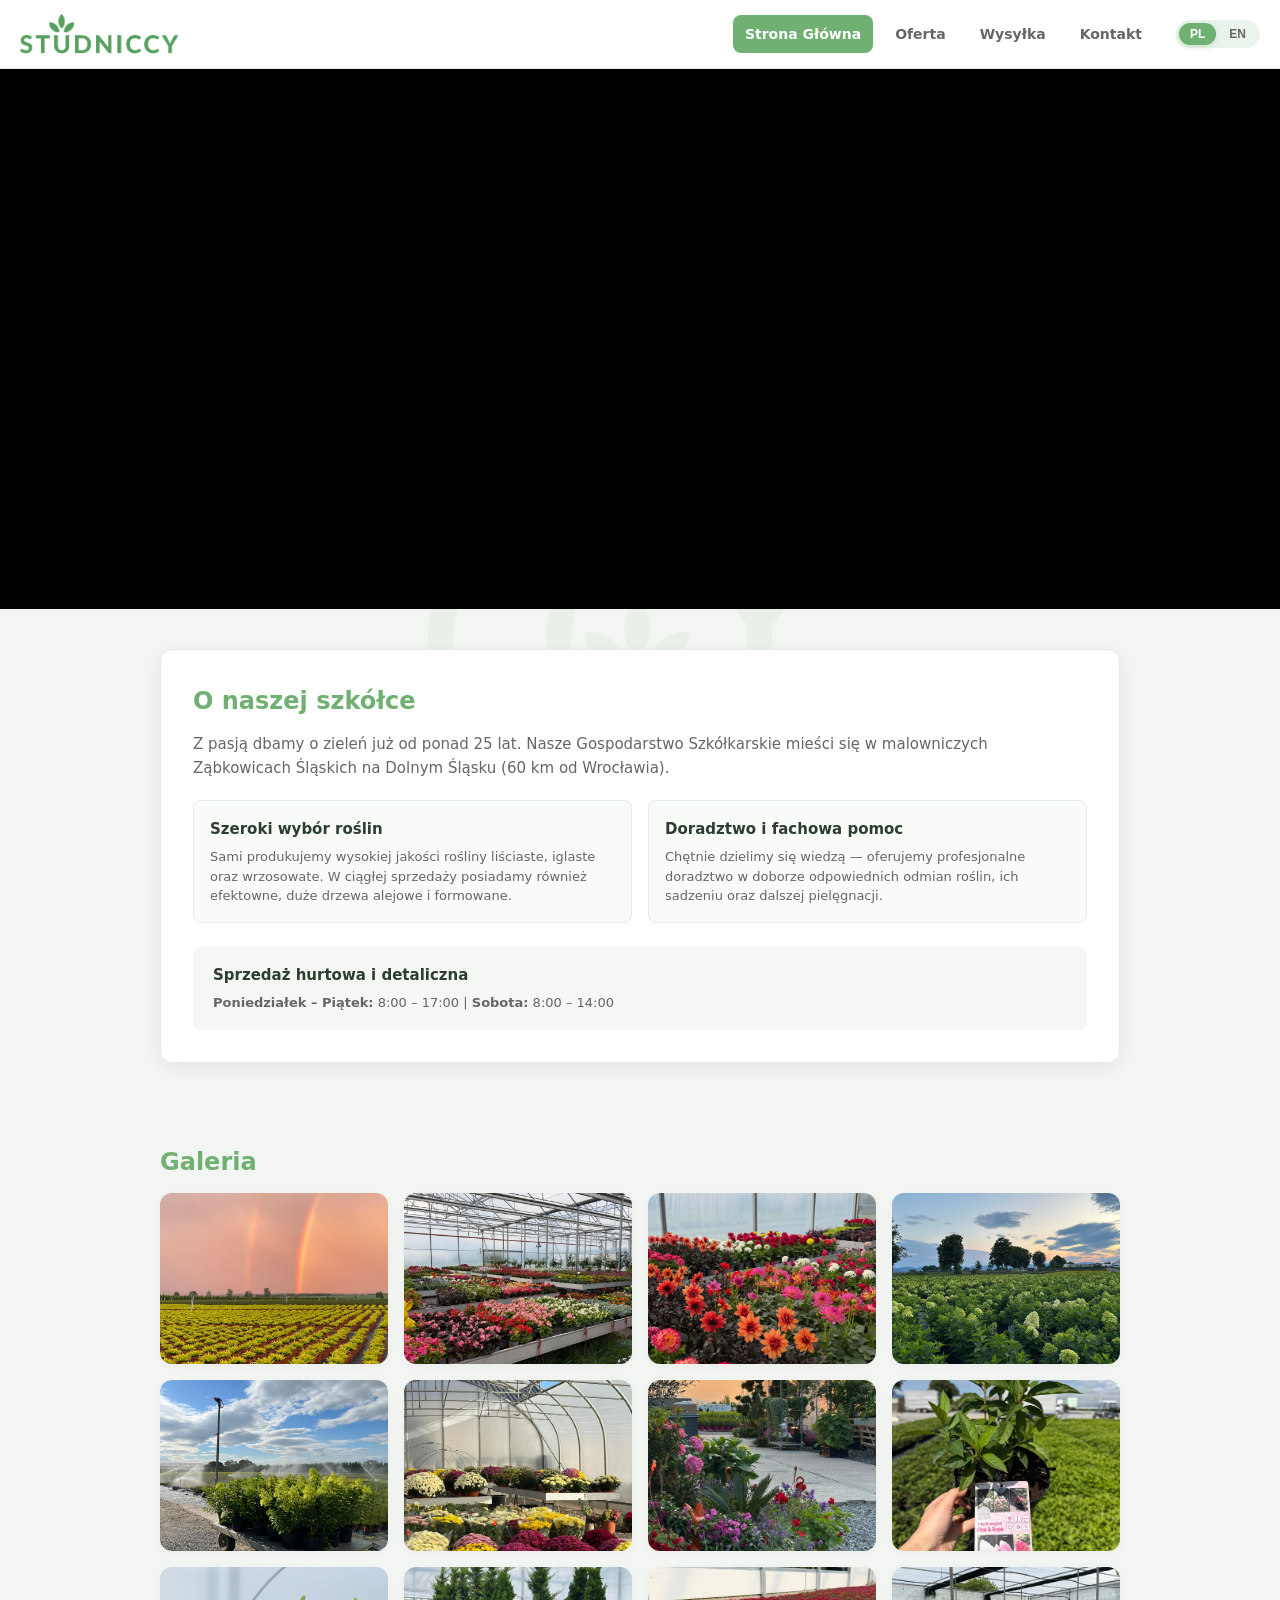
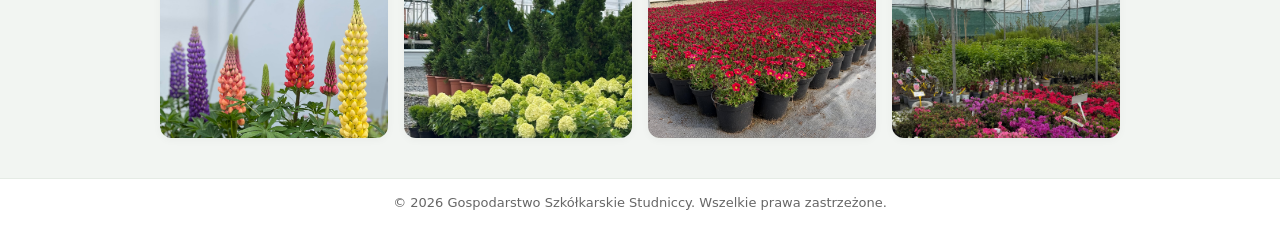
==== commit 3c42ec75: "Zmiana jezyka v3" ====
--- a/index.html
+++ b/index.html
@@ -24,7 +24,11 @@
             <a href="oferta.html">Oferta</a>
             <a href="wysylka.html">Wysyłka</a>
             <a href="kontakt.html">Kontakt</a>
-            <div id="google_translate_element"></div>
+            <div class="lang-switch notranslate">
+    <button type="button" class="lang-btn active notranslate" id="btn-pl" onclick="changeLanguage('pl')">PL</button>
+    <button type="button" class="lang-btn notranslate" id="btn-en" onclick="changeLanguage('en')">EN</button>
+</div>
+            <div id="google_translate_element" style="display:none !important;"></div>
         </nav>
 
         <div class="nav-right">
@@ -144,12 +148,23 @@
         function googleTranslateElementInit() {
             new google.translate.TranslateElement({
                 pageLanguage: 'pl',
-                includedLanguages: 'en,pl'
+                includedLanguages: 'en,pl',
+                autoDisplay: false
             }, 'google_translate_element');
         }
+
+        function changeLanguage(langCode) {
+            const select = document.querySelector('.goog-te-combo');
+            if (select) {
+                select.value = langCode;
+                select.dispatchEvent(new Event('change'));
+                
+                document.querySelectorAll('.lang-btn').forEach(btn => btn.classList.remove('active'));
+                document.getElementById('btn-' + langCode).classList.add('active');
+            }
+        }
     </script>
-    <script type="text/javascript" src="//translate.google.com/translate_a/element.js?cb=googleTranslateElementInit"></script>
-
+    <script type="text/javascript" src="https://translate.google.com/translate_a/element.js?cb=googleTranslateElementInit"></script>
 </body>
 
 </html>
--- a/style.css
+++ b/style.css
@@ -24,8 +24,21 @@
     display: flex;
     flex-direction: column;
     min-height: 100vh;
-    position: relative;
+    position: static !important;
     top: 0px !important;
+}
+
+/* Ukrycie paska i elementów Google Translate */
+.goog-te-banner-frame,
+.goog-te-banner,
+.skiptranslate,
+#google_translate_element {
+    display: none !important;
+}
+
+.goog-text-highlight {
+    background-color: transparent !important;
+    box-shadow: none !important;
 }
 
 .bg-watermark {
@@ -127,31 +140,39 @@
     background-color: var(--primary-color);
 }
 
-/* Widżet Google Translate */
-#google_translate_element {
-    display: inline-block !important;
-    margin-left: 5px;
-}
-
-.goog-te-gadget {
-    font-size: 0px !important;
-    color: transparent !important;
-}
-
-.goog-te-gadget .goog-te-combo {
-    padding: 6px 10px;
-    border-radius: 8px;
-    border: 1px solid var(--primary-color);
-    color: var(--text-color);
-    background-color: var(--card-bg);
-    font-size: 13px;
-    font-weight: 600;
+/* Przełącznik języków PL / EN */
+.lang-switch {
+    display: flex;
+    align-items: center;
+    background-color: #EBF4EC;
+    padding: 3px;
+    border-radius: 20px;
+    margin-left: 12px;
+    gap: 2px;
+}
+
+.lang-btn {
+    background: transparent;
+    border: none;
+    outline: none;
+    color: var(--text-muted);
+    font-size: 12px;
+    font-weight: 700;
+    padding: 5px 11px;
+    border-radius: 16px;
     cursor: pointer;
-    outline: none;
-}
-
-.goog-te-banner-frame.skiptranslate {
-    display: none !important;
+    transition: all 0.2s ease;
+    line-height: 1;
+}
+
+.lang-btn:hover {
+    color: var(--primary-color);
+}
+
+.lang-btn.active {
+    background-color: var(--primary-color);
+    color: #FFFFFF;
+    box-shadow: 0 2px 6px rgba(112, 176, 114, 0.3);
 }
 
 .hero-video {
@@ -612,7 +633,7 @@
         padding: 12px 0 !important;
     }
 
-    #google_translate_element {
+    .lang-switch {
         margin: 10px 0 0 0 !important;
     }
 
